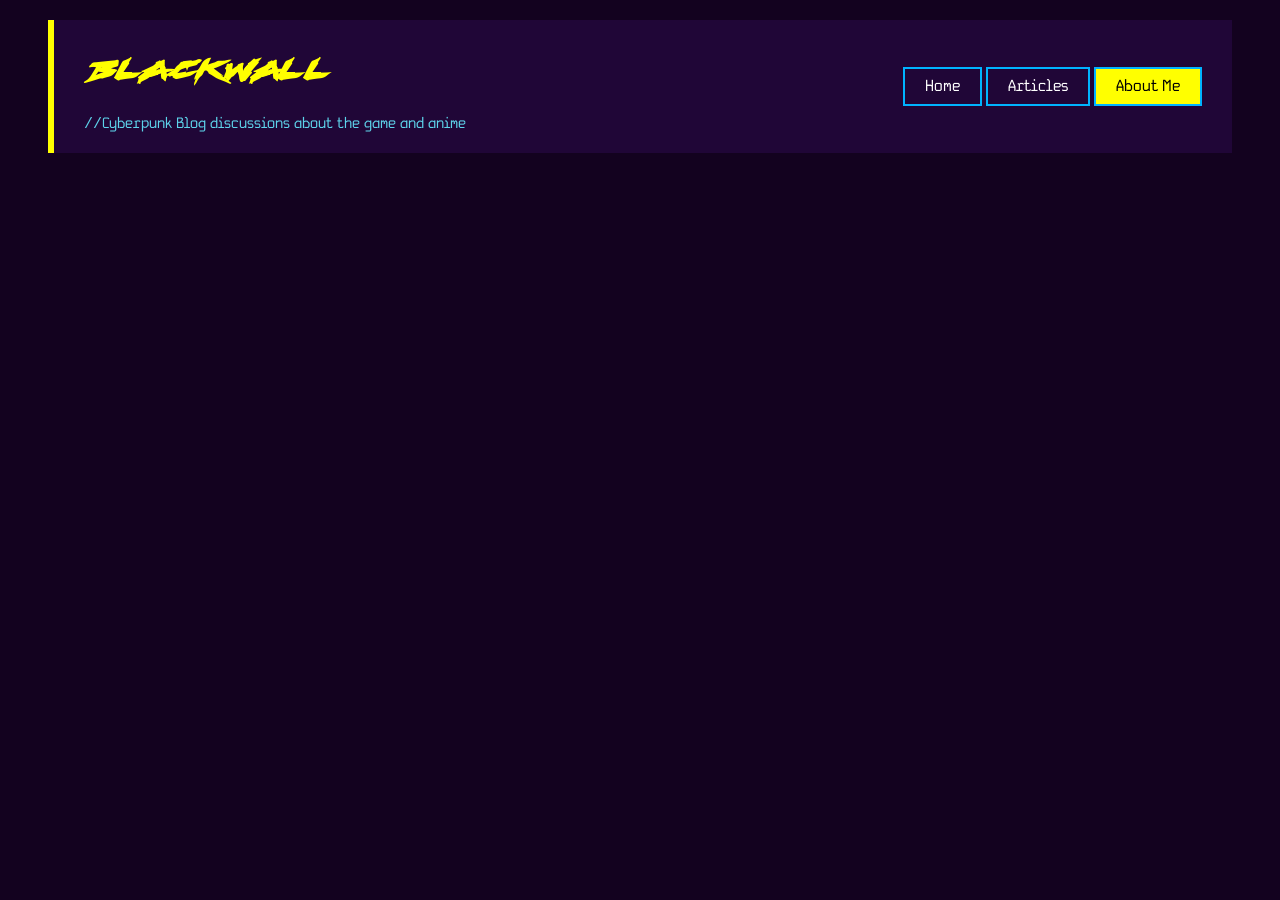
==== About.html @ 43f7b6a6 "Fixed layout of the Article page" ====
<!doctype html>
<html lang="en">
  <head>
    <meta charset="UTF-8" />
    <meta name="viewport" content="width=device-width, initial-scale=1.0" />
    <title>About Page</title>
    <link rel="stylesheet" href="Styling.css" />
  </head>
  <body>
    <nav>
      <div>
        <h1 class="cyberfont" style="font-size: 30px">BLACKWALL</h1>
        <p>//Cyberpunk Blog discussions about the game and anime</p>
      </div>
      <div>
        <a href="index.html" class="navbuttons">Home</a>
        <a href="Articles.html" class="navbuttons">Articles</a>
        <a
          href="About.html"
          class="navbuttons"
          style="background-color: yellow; color: black"
          >About Me</a
        >
      </div>
    </nav>
  </body>
</html>
---- Styling.css ----
body {
  background-color: rgb(19, 2, 31);
}

nav {
  background-color: rgb(32, 6, 55);
  padding: 5px 30px;
  justify-content: space-between;
  margin-top: 20px;
  margin-left: 40px;
  margin-right: 40px;
  border-left: 6px solid yellow;
}

@font-face {
  font-family: "Roguepunk";
  src: url("fonts/Roguepunk-aY3KR.ttf") format("truetype");
}

@font-face {
  font-family: "FieldMono";
  src: url("fonts/Fieldmono-6R7Xg.otf") format("opentype");
}

body {
  font-family: "FieldMono", "Courier New", monospace;
}

.cyberfont {
  font-family: "Roguepunk", sans-serif;
  color: yellow;
}

nav {
  display: flex;
  justify-content: space-between;
  align-items: center;
  flex-wrap: wrap;
}

.navlinks {
  display: flex;
  gap: 20px;
}

.navbuttons {
  border: 2px solid rgb(0, 179, 255);
  padding: 10px 20px;
  color: white;
  text-decoration: none;
}

.navbuttons:hover {
  background-color: #ff2a6d;
  color: rgb(19, 2, 31);
}

p {
  color: rgba(97, 223, 246, 0.945);
  font-size: 15px;
}

.greeting {
  background-color: #2a0f5e;
  border: red solid 1px;
  color: white;
  padding: 20px 30px;
  margin-top: 20px;
  margin-left: 40px;
  margin-right: 20px;
  flex-wrap: wrap;
  width: 65%;
}

.content-layout {
  display: grid;
  grid-template-columns: minmax(0, 1fr) 25%;
  gap: 20px;
  align-items: start;
  margin: 20px 40px 0;
}

.content-layout .greeting {
  width: auto;
  margin: 0;
}

.main-content {
  min-width: 0;
}

.paragraphs {
  font-family: "FieldMono";
  color: rgba(97, 223, 246, 0.945);
}

.widget1 {
  background-color: rgb(32, 6, 55);
  border: 2px solid rgb(0, 179, 255);
  padding: 16px;
}

.widget2 {
  background-color: rgb(32, 6, 55);
  border: 2px solid red;
  padding: 16px;
}

aside {
  display: grid;
  gap: 20px;
  align-content: start;
}

.default {
  font-family: initial;
}

.stat {
  display: grid;
  grid-template-columns: 70px 1fr;
  gap: 8px;
  align-items: center;
  margin: 10px 0;
  color: white;
  font-size: 14px;
}

.bar {
  height: 10px;
  background-color: #2b1760;
}

.bar i {
  display: block;
  height: 100%;
  background-color: cyan;
}

.bar i.pink {
  background-color: #ff2a6d;
}

.bar i.green {
  background-color: #00ff00;
}

.article1 {
  display: grid;
  gap: 20px;
  margin: 20px 40px 0;
  gap: 20px;
  border-top: 4px solid rgb(0, 179, 255);
  width: 50%;
}
.article2 {
  display: grid;
  gap: 20px;
  margin-top: 20px;
  border: 2px solid red;
}
.article3 {
  display: grid;
  gap: 20px;
  margin-top: 20px;
  border: 2px solid yellow;
}
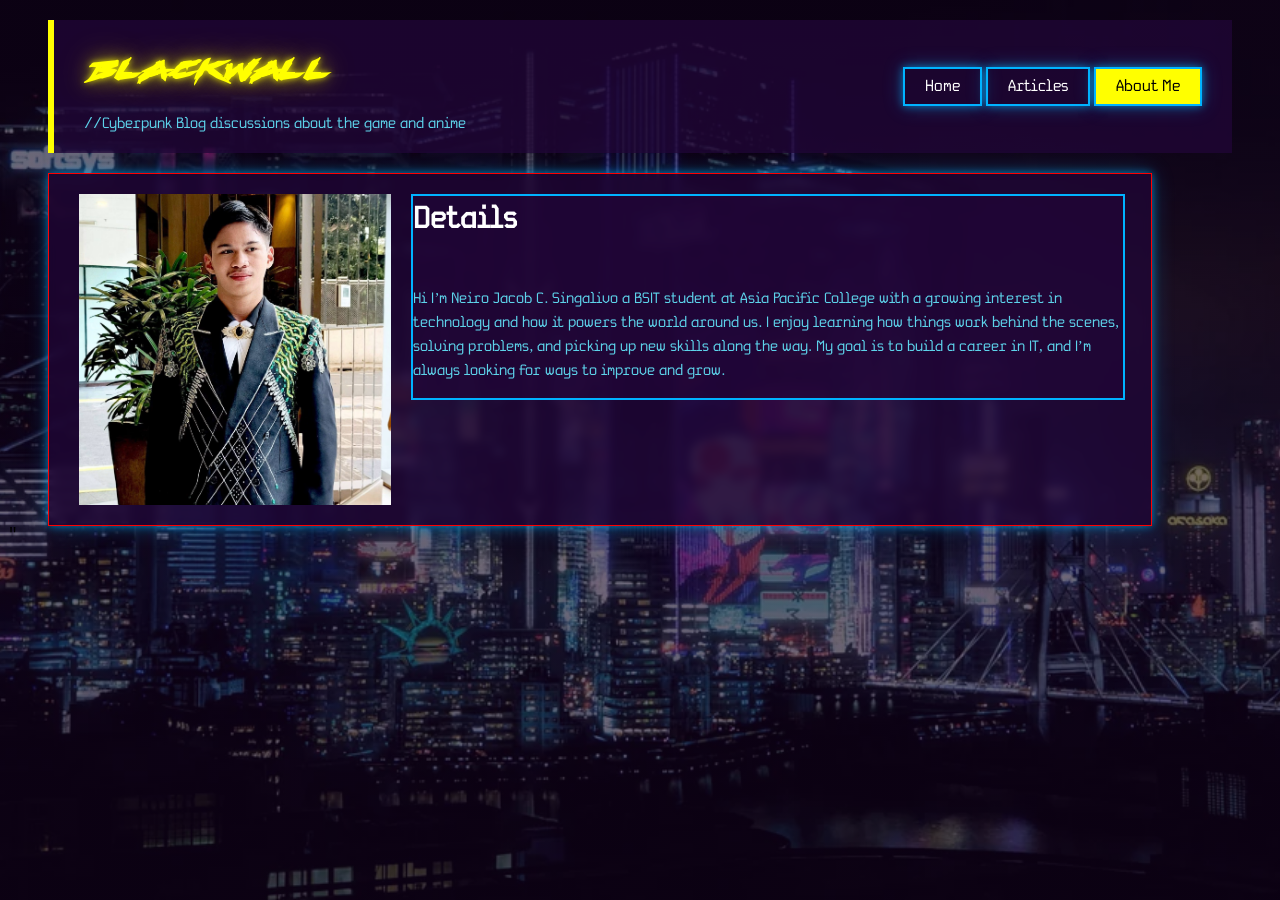
==== commit 01a6b926: "added bio" ====
--- a/About.html
+++ b/About.html
@@ -23,5 +23,42 @@
         >
       </div>
     </nav>
+    <section class="content-layout">
+      <div class="profile">
+        <img
+          src="images/895708413_2208042649807822_4924034978207932826_n.avif"
+          alt="Profile Picture"
+          class="profile-image"
+          height="30%"
+          width="30%"
+        />
+        <section>
+          <div>
+            <article class="article1">
+              <h2
+                class="paragraphs"
+                style="
+                  font-size: 30px;
+                  color: white;
+                  text-align: left;
+                  margin: 0 0 8px;
+                "
+              >
+                Details
+              </h2>
+              <p class="paragraphs">
+                Hi I’m Neiro Jacob C. Singalivo a BSIT student at Asia Pacific
+                College with a growing interest in technology and how it powers
+                the world around us. I enjoy learning how things work behind the
+                scenes, solving problems, and picking up new skills along the
+                way. My goal is to build a career in IT, and I’m always looking
+                for ways to improve and grow.
+              </p>
+            </article>
+          </div>
+        </section>
+      </div>
+    </section>
+    "
   </body>
 </html>
--- a/Styling.css
+++ b/Styling.css
@@ -1,5 +1,10 @@
 body {
-  background-color: rgb(19, 2, 31);
+  background-image:
+    linear-gradient(rgba(19, 2, 31, 0.6), rgba(19, 2, 31, 0.6)),
+    url("images/cyberpunk-2077-night-city-wallpaper-4k-v0-mdvmefeejg331.png");
+  background-size: cover;
+  background-position: center;
+  background-attachment: fixed;
 }
 
 nav {
@@ -63,7 +68,7 @@
 .greeting {
   background-color: #2a0f5e;
   border: red solid 1px;
-  color: white;
+
   padding: 20px 30px;
   margin-top: 20px;
   margin-left: 40px;
@@ -92,24 +97,58 @@
 .paragraphs {
   font-family: "FieldMono";
   color: rgba(97, 223, 246, 0.945);
+  line-height: 1.6;
 }
 
 .widget1 {
   background-color: rgb(32, 6, 55);
   border: 2px solid rgb(0, 179, 255);
   padding: 16px;
+  margin: 0;
+  box-sizing: border-box;
 }
 
 .widget2 {
   background-color: rgb(32, 6, 55);
   border: 2px solid red;
   padding: 16px;
+  margin: 0;
+  box-sizing: border-box;
+}
+.widget3 {
+  background-color: rgb(32, 6, 55);
+  border: 2px solid #00ff00;
+  padding: 16px;
+  margin: 0;
+  box-sizing: border-box;
 }
 
 aside {
   display: grid;
   gap: 20px;
   align-content: start;
+  margin-top: 25px;
+}
+
+.video-wrap {
+  width: 100%;
+}
+
+.video-wrap iframe,
+.widget2 img {
+  display: block;
+  width: 100%;
+  max-width: 100%;
+  box-sizing: border-box;
+}
+
+.video-wrap iframe {
+  aspect-ratio: 16 / 9;
+  height: auto;
+}
+
+.widget2 img {
+  height: auto;
 }
 
 .default {
@@ -148,10 +187,10 @@
 .article1 {
   display: grid;
   gap: 20px;
-  margin: 20px 40px 0;
-  gap: 20px;
-  border-top: 4px solid rgb(0, 179, 255);
-  width: 50%;
+  margin-left: 0px;
+  gap: 20px;
+  border: 2px solid rgb(0, 179, 255);
+  width: 100%;
 }
 .article2 {
   display: grid;
@@ -165,3 +204,115 @@
   margin-top: 20px;
   border: 2px solid yellow;
 }
+
+.article4 {
+  display: grid;
+  gap: 20px;
+  margin-top: 20px;
+  border: 2px solid #50e150;
+}
+
+/* adjusting the background opacity of the nav, greeting, widget1, widget2, article1, article2, and article3 elements to 0.75 for better visibility against the background image. */
+nav {
+  background-color: rgba(32, 6, 55, 0.75);
+}
+
+.greeting {
+  background-color: rgba(42, 15, 94, 0.75); /* #2a0f5e in rgb */
+}
+
+.widget1,
+.widget2 {
+  background-color: rgba(32, 6, 55, 0.75);
+}
+
+.article1,
+.article2,
+.article3,
+.article4 {
+  background-color: rgba(32, 6, 55, 0.75);
+}
+
+.greeting,
+.widget1,
+.widget2 {
+  backdrop-filter: blur(4px);
+}
+
+.cyberfont {
+  text-shadow:
+    0 0 6px rgba(255, 255, 0, 0.8),
+    0 0 18px rgba(255, 255, 0, 0.5),
+    0 0 36px rgba(255, 255, 0, 0.3);
+}
+
+.widget1,
+.navbuttons {
+  box-shadow:
+    0 0 8px rgba(0, 179, 255, 0.6),
+    0 0 20px rgba(0, 179, 255, 0.3);
+}
+
+.widget2 {
+  box-shadow:
+    0 0 8px rgba(255, 0, 0, 0.6),
+    0 0 20px rgba(255, 0, 0, 0.3);
+}
+
+.article-row {
+  display: grid;
+  grid-template-columns: 1fr 1fr;
+  gap: 20px;
+  margin-top: 25px;
+}
+
+.article-row > article {
+  width: auto;
+  margin: 20px;
+  min-width: 0;
+  padding: 16px 20px;
+  gap: 8px;
+  background-color: rgba(32, 6, 55, 0.75);
+}
+
+.article-row > article h2,
+.article-row > article p {
+  margin: 4px;
+}
+
+.article-section-header {
+  font-family: "Roguepunk", sans-serif;
+  color: yellow;
+  text-shadow:
+    0 0 6px rgba(255, 255, 0, 0.8),
+    0 0 18px rgba(255, 255, 0, 0.5),
+    0 0 36px rgba(255, 255, 0, 0.3);
+}
+
+.profile {
+  display: grid;
+  grid-template-columns: 30% minmax(0, 1fr);
+  gap: 20px;
+  align-items: start;
+  background-color: rgba(32, 6, 55, 0.75);
+  backdrop-filter: blur(4px);
+  border: 1px solid red;
+  box-shadow:
+    0 0 8px rgba(0, 179, 255, 0.6),
+    0 0 20px rgba(0, 179, 255, 0.3);
+
+  padding: 20px 30px;
+
+  width: 120%;
+}
+
+.profile-image {
+  display: block;
+  margin: 0;
+  width: 100%;
+  height: auto;
+}
+
+.profile > aside {
+  margin-top: 0;
+}
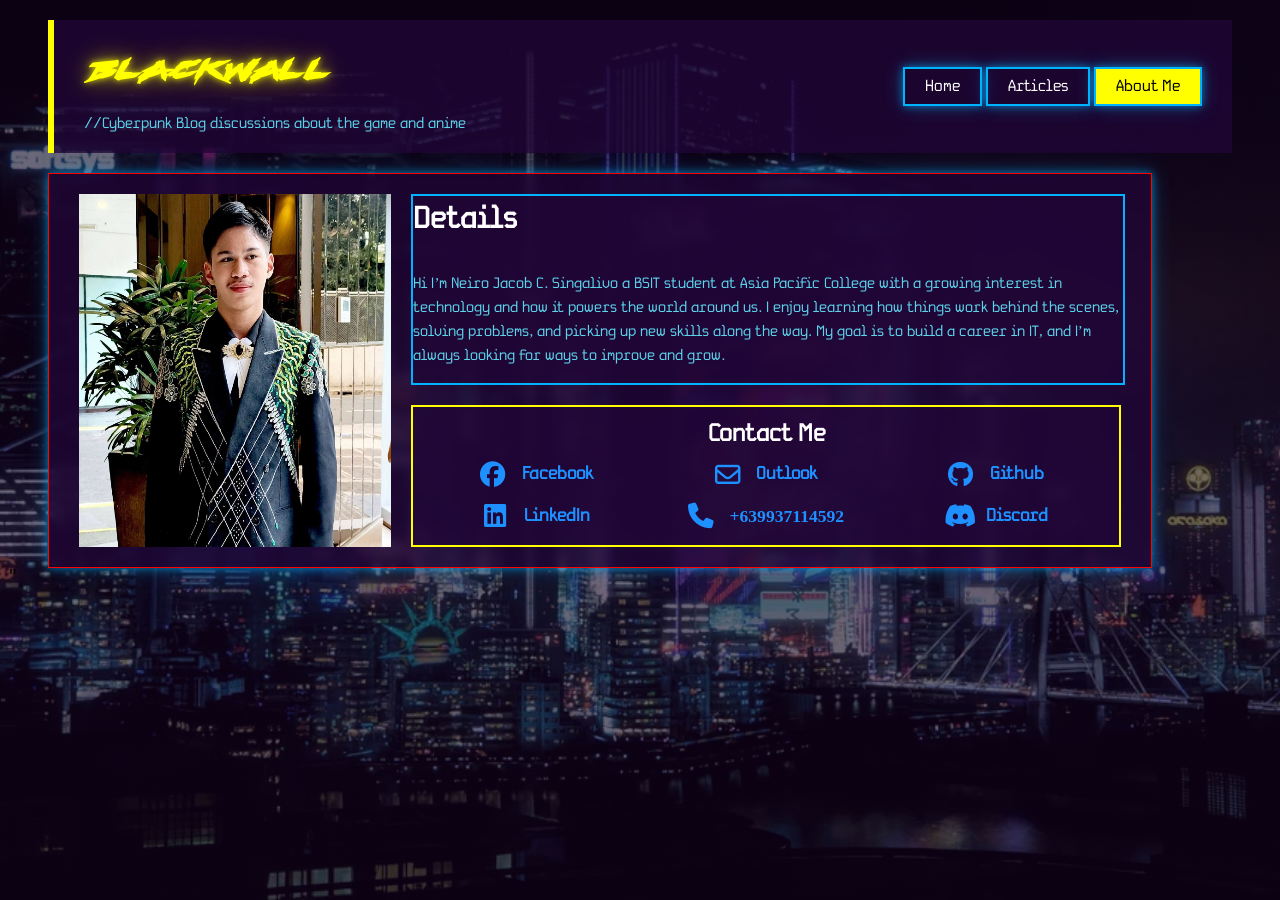
==== commit 3293b5fe: "added contact links" ====
--- a/About.html
+++ b/About.html
@@ -5,6 +5,10 @@
     <meta name="viewport" content="width=device-width, initial-scale=1.0" />
     <title>About Page</title>
     <link rel="stylesheet" href="Styling.css" />
+    <link
+      rel="stylesheet"
+      href="https://cdnjs.cloudflare.com/ajax/libs/font-awesome/6.5.1/css/all.min.css"
+    />
   </head>
   <body>
     <nav>
@@ -55,6 +59,52 @@
                 for ways to improve and grow.
               </p>
             </article>
+
+            <section class="contact-section">
+              <h2 class="contact-title">Contact Me</h2>
+              <div class="Contactlinks">
+                <a
+                  href="https://www.facebook.com/neiro.singalivo.1"
+                  target="_blank"
+                  rel="noopener noreferrer"
+                >
+                  <i class="fa-brands fa-facebook"></i>
+                  <span>Facebook</span>
+                </a>
+                <a href="mailto:ncsingalivo@student.apc.edu.ph">
+                  <i class="fa-regular fa-envelope"></i>
+                  <span>Outlook</span>
+                </a>
+                <a
+                  href="https://github.com/neiro-singalivo"
+                  target="_blank"
+                  rel="noopener noreferrer"
+                >
+                  <i class="fa-brands fa-github"></i>
+                  <span>Github</span>
+                </a>
+                <a
+                  href="https://www.linkedin.com/in/neiro-singalivo-686011381/"
+                  target="_blank"
+                  rel="noopener noreferrer"
+                >
+                  <i class="fa-brands fa-linkedin"></i>
+                  <span>LinkedIn</span>
+                </a>
+                <a href="tel:+639937114592">
+                  <i class="fa-solid fa-phone"></i>
+                  <span><b class="default">+639937114592</b></span>
+                </a>
+                <a
+                  href="https://discord.com/users/750104490186899468"
+                  target="_blank"
+                  rel="noopener noreferrer"
+                >
+                  <i class="fa-brands fa-discord"></i>
+                  <span>Discord</span>
+                </a>
+              </div>
+            </section>
           </div>
         </section>
       </div>
--- a/Styling.css
+++ b/Styling.css
@@ -100,6 +100,55 @@
   line-height: 1.6;
 }
 
+.article1 p {
+  margin-top: 0;
+}
+
+.contact-section {
+  margin-top: 20px;
+  padding: 16px;
+  border: 2px solid yellow;
+  background-color: rgba(32, 6, 55, 0.75);
+}
+
+.contact-title {
+  margin: 0 0 16px;
+  color: white;
+  text-align: center;
+}
+
+.Contactlinks {
+  display: grid;
+  grid-template-columns: repeat(3, minmax(0, 1fr));
+  gap: 16px;
+  align-items: center;
+}
+
+.Contactlinks a {
+  display: inline-flex;
+  align-items: center;
+  justify-self: center;
+  gap: 8px;
+  color: dodgerblue;
+  font-weight: 600;
+  font-size: 1.1rem;
+  text-decoration: none;
+  transition: 0.2s;
+}
+
+.Contactlinks a:hover {
+  color: #ff2a6d;
+
+  transform: translateY(-3px);
+}
+
+.Contactlinks i {
+  width: 1.6rem;
+  margin-right: 8px;
+  font-size: 1.6rem;
+  text-align: center;
+}
+
 .widget1 {
   background-color: rgb(32, 6, 55);
   border: 2px solid rgb(0, 179, 255);
@@ -310,7 +359,7 @@
   display: block;
   margin: 0;
   width: 100%;
-  height: auto;
+  height: 100%;
 }
 
 .profile > aside {
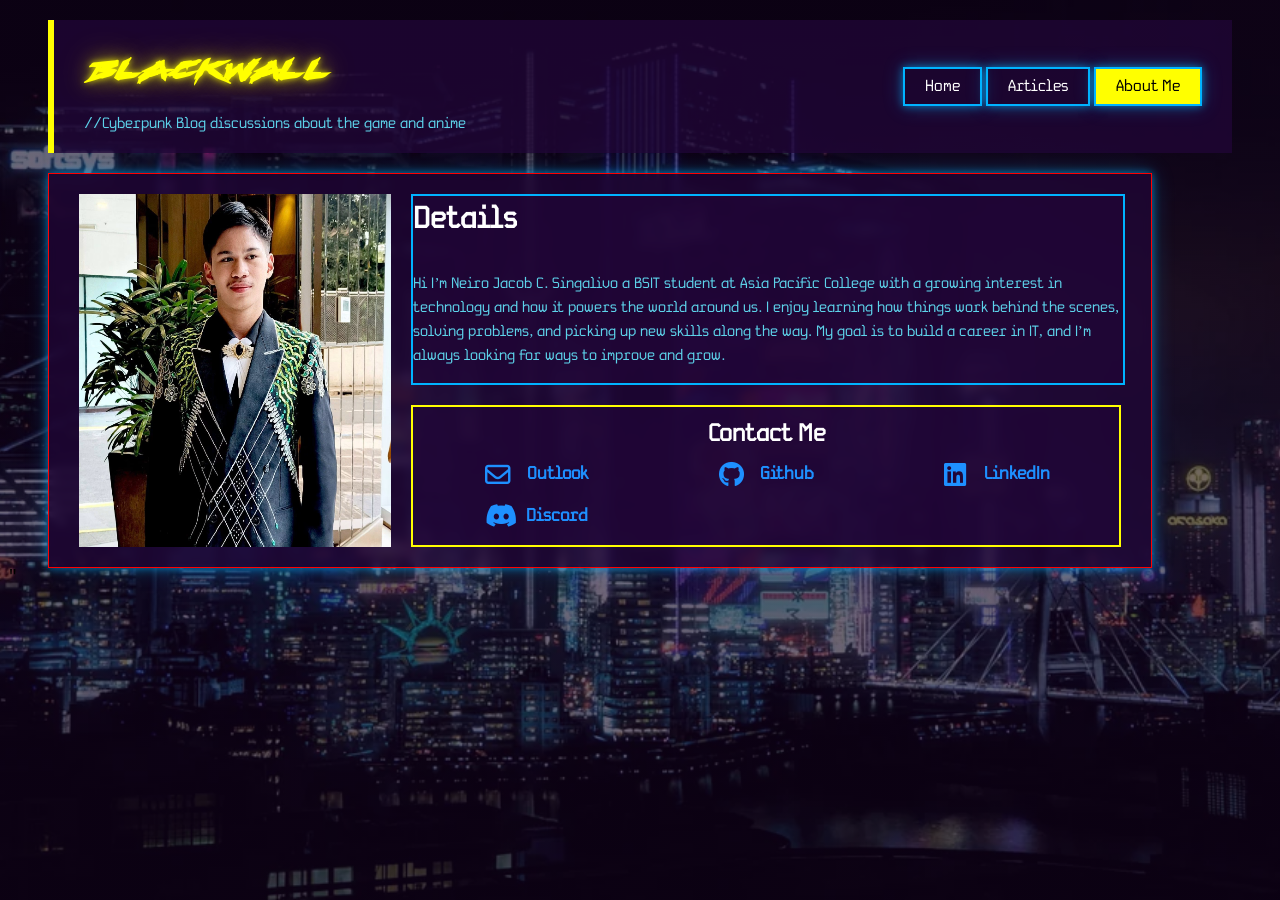
==== commit 6d6fa3b5: "removed facebook and number" ====
--- a/About.html
+++ b/About.html
@@ -63,14 +63,6 @@
             <section class="contact-section">
               <h2 class="contact-title">Contact Me</h2>
               <div class="Contactlinks">
-                <a
-                  href="https://www.facebook.com/neiro.singalivo.1"
-                  target="_blank"
-                  rel="noopener noreferrer"
-                >
-                  <i class="fa-brands fa-facebook"></i>
-                  <span>Facebook</span>
-                </a>
                 <a href="mailto:ncsingalivo@student.apc.edu.ph">
                   <i class="fa-regular fa-envelope"></i>
                   <span>Outlook</span>
@@ -91,10 +83,7 @@
                   <i class="fa-brands fa-linkedin"></i>
                   <span>LinkedIn</span>
                 </a>
-                <a href="tel:+639937114592">
-                  <i class="fa-solid fa-phone"></i>
-                  <span><b class="default">+639937114592</b></span>
-                </a>
+
                 <a
                   href="https://discord.com/users/750104490186899468"
                   target="_blank"
--- a/Styling.css
+++ b/Styling.css
@@ -365,3 +365,56 @@
 .profile > aside {
   margin-top: 0;
 }
+
+@media (max-width: 800px) {
+  .content-layout {
+    grid-template-columns: 1fr;
+    margin: 15px;
+  }
+  .article-row {
+    grid-template-columns: 1fr;
+  }
+  .article-row > article {
+    margin: 0;
+  }
+  aside {
+    margin-top: 0;
+  }
+  nav {
+    margin: 15px;
+    padding: 10px 15px;
+  }
+  .navbuttons {
+    padding: 8px 14px;
+    font-size: 14px;
+  }
+  .greeting {
+    padding: 15px;
+  }
+  .greeting h1 {
+    font-size: 28px !important;
+  }
+  .greeting p {
+    font-size: 16px !important;
+  }
+  .profile {
+    grid-template-columns: 1fr;
+    width: auto;
+  }
+  .profile-image {
+    max-width: 260px;
+    height: auto;
+  }
+  .Contactlinks {
+    grid-template-columns: repeat(2, minmax(0, 1fr));
+  }
+  body {
+    background-attachment: scroll;
+  }
+}
+
+@media (max-width: 480px) {
+  .Contactlinks {
+    grid-template-columns: 1fr;
+  }
+}
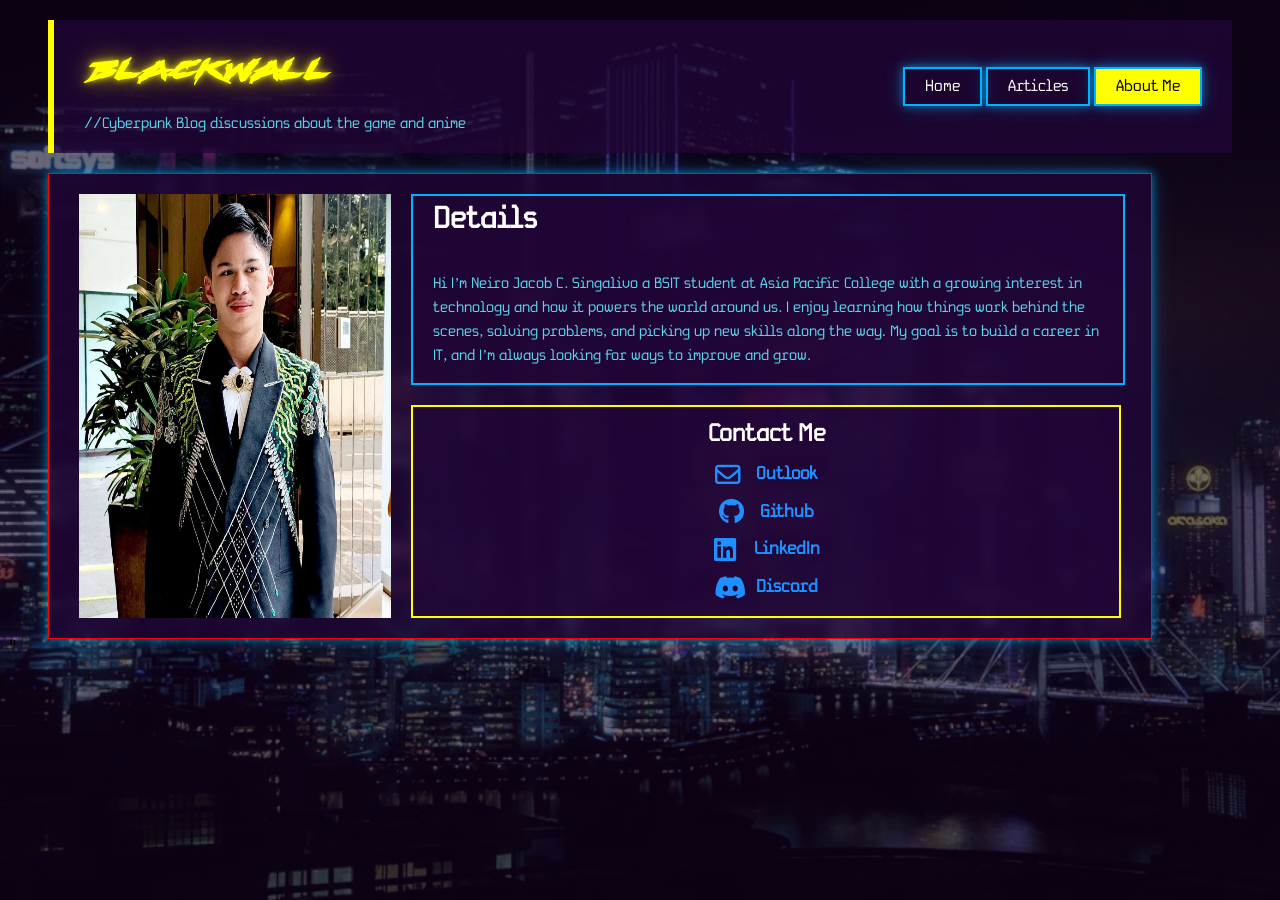
==== commit cfa37db7: "fixed details margin" ====
--- a/About.html
+++ b/About.html
@@ -46,11 +46,15 @@
                   color: white;
                   text-align: left;
                   margin: 0 0 8px;
+                  margin-left: 20px;
                 "
               >
                 Details
               </h2>
-              <p class="paragraphs">
+              <p
+                class="paragraphs"
+                style="margin-left: 20px; margin-right: 20px"
+              >
                 Hi I’m Neiro Jacob C. Singalivo a BSIT student at Asia Pacific
                 College with a growing interest in technology and how it powers
                 the world around us. I enjoy learning how things work behind the
@@ -62,37 +66,44 @@
 
             <section class="contact-section">
               <h2 class="contact-title">Contact Me</h2>
-              <div class="Contactlinks">
-                <a href="mailto:ncsingalivo@student.apc.edu.ph">
-                  <i class="fa-regular fa-envelope"></i>
-                  <span>Outlook</span>
-                </a>
-                <a
-                  href="https://github.com/neiro-singalivo"
-                  target="_blank"
-                  rel="noopener noreferrer"
-                >
-                  <i class="fa-brands fa-github"></i>
-                  <span>Github</span>
-                </a>
-                <a
-                  href="https://www.linkedin.com/in/neiro-singalivo-686011381/"
-                  target="_blank"
-                  rel="noopener noreferrer"
-                >
-                  <i class="fa-brands fa-linkedin"></i>
-                  <span>LinkedIn</span>
-                </a>
-
-                <a
-                  href="https://discord.com/users/750104490186899468"
-                  target="_blank"
-                  rel="noopener noreferrer"
-                >
-                  <i class="fa-brands fa-discord"></i>
-                  <span>Discord</span>
-                </a>
-              </div>
+              <ul class="Contactlinks">
+                <li>
+                  <a href="mailto:ncsingalivo@student.apc.edu.ph">
+                    <i class="fa-regular fa-envelope"></i>
+                    <span>Outlook</span>
+                  </a>
+                </li>
+                <li>
+                  <a
+                    href="https://github.com/neiro-singalivo"
+                    target="_blank"
+                    rel="noopener noreferrer"
+                  >
+                    <i class="fa-brands fa-github"></i>
+                    <span>Github</span>
+                  </a>
+                </li>
+                <li>
+                  <a
+                    href="https://www.linkedin.com/in/neiro-singalivo-686011381/"
+                    target="_blank"
+                    rel="noopener noreferrer"
+                  >
+                    <i class="fa-brands fa-linkedin"></i>
+                    <span>LinkedIn</span>
+                  </a>
+                </li>
+                <li>
+                  <a
+                    href="https://discord.com/users/750104490186899468"
+                    target="_blank"
+                    rel="noopener noreferrer"
+                  >
+                    <i class="fa-brands fa-discord"></i>
+                    <span>Discord</span>
+                  </a>
+                </li>
+              </ul>
             </section>
           </div>
         </section>
--- a/Styling.css
+++ b/Styling.css
@@ -119,16 +119,22 @@
 
 .Contactlinks {
   display: grid;
-  grid-template-columns: repeat(3, minmax(0, 1fr));
-  gap: 16px;
-  align-items: center;
+  gap: 12px;
+  margin: 0;
+  padding: 0;
+  list-style: none;
+}
+
+.Contactlinks li {
+  display: flex;
+  justify-content: center;
 }
 
 .Contactlinks a {
   display: inline-flex;
   align-items: center;
+  gap: 8px;
   justify-self: center;
-  gap: 8px;
   color: dodgerblue;
   font-weight: 600;
   font-size: 1.1rem;
@@ -405,16 +411,7 @@
     max-width: 260px;
     height: auto;
   }
-  .Contactlinks {
-    grid-template-columns: repeat(2, minmax(0, 1fr));
-  }
   body {
     background-attachment: scroll;
   }
 }
-
-@media (max-width: 480px) {
-  .Contactlinks {
-    grid-template-columns: 1fr;
-  }
-}
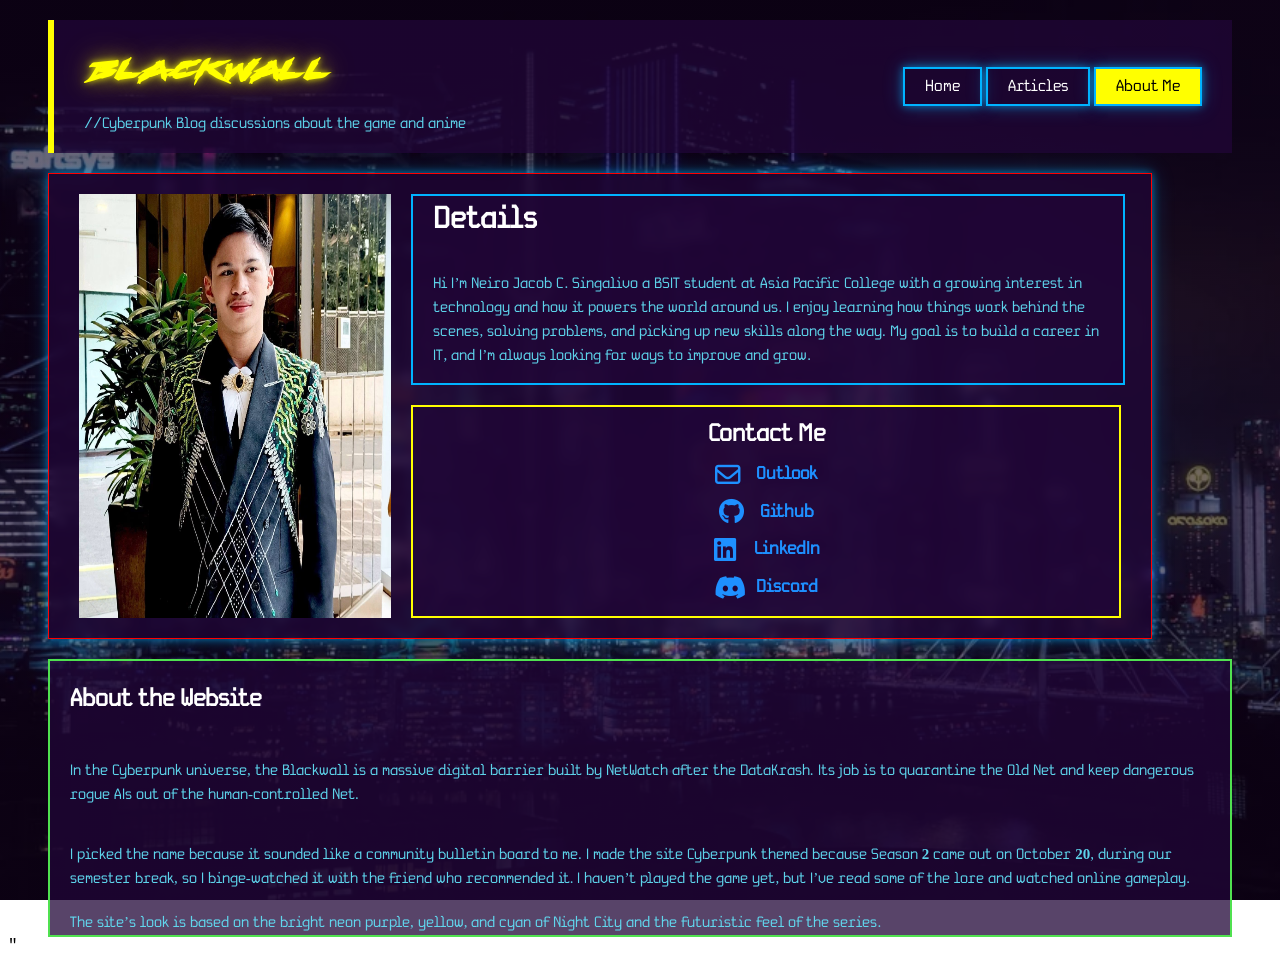
==== commit 96390b8c: "added details about the  website" ====
--- a/About.html
+++ b/About.html
@@ -109,6 +109,37 @@
         </section>
       </div>
     </section>
+    <section>
+      <article class="article4" style="margin-left: 40px; margin-right: 40px">
+        <h2 class="paragraphs" style="color: white; margin-left: 20px">
+          About the Website
+        </h2>
+        <p
+          class="paragraphs"
+          style="margin-left: 20px; margin-right: 20px; margin-top: 0px"
+        >
+          In the Cyberpunk universe, the Blackwall is a massive digital barrier
+          built by NetWatch after the DataKrash. Its job is to quarantine the
+          Old Net and keep dangerous rogue AIs out of the human-controlled Net.
+          <br />
+        </p>
+
+        <p class="paragraphs" style="margin: 0 20px">
+          I picked the name because it sounded like a community bulletin board
+          to me. I made the site Cyberpunk themed because Season
+          <b class="default">2</b> came out on October
+          <b class="default">20</b>, during our semester break, so I
+          binge-watched it with the friend who recommended it. I haven’t played
+          the game yet, but I’ve read some of the lore and watched online
+          gameplay.
+        </p>
+
+        <p class="paragraphs" style="margin: 0 20px">
+          The site’s look is based on the bright neon purple, yellow, and cyan
+          of Night City and the futuristic feel of the series.
+        </p>
+      </article>
+    </section>
     "
   </body>
 </html>
--- a/Styling.css
+++ b/Styling.css
@@ -415,3 +415,93 @@
     background-attachment: scroll;
   }
 }
+
+.loader {
+  position: fixed;
+  inset: 0;
+  z-index: 9999;
+  display: flex;
+  flex-direction: column;
+  align-items: center;
+  justify-content: center;
+  gap: 14px;
+  background: rgb(13, 2, 33);
+  animation: loader-hide 0.6s ease 2.6s forwards;
+}
+
+.loader-title {
+  font-size: 56px;
+  margin: 0;
+  animation: loader-glitch 1.2s infinite steps(1);
+}
+
+.loader-text,
+.loader-sub {
+  margin: 0;
+  letter-spacing: 3px;
+  color: cyan;
+}
+
+.loader-sub {
+  font-size: 12px;
+  color: #ff2a6d;
+}
+
+.loader-bar {
+  width: min(320px, 70vw);
+  height: 10px;
+  border: 2px solid rgb(0, 179, 255);
+  box-shadow: 0 0 8px rgba(0, 179, 255, 0.6);
+}
+
+.loader-bar i {
+  display: block;
+  height: 100%;
+  width: 0;
+  background: yellow;
+  animation: loader-fill 2.4s ease-in-out forwards;
+}
+
+@keyframes loader-fill {
+  to {
+    width: 100%;
+  }
+}
+
+@keyframes loader-glitch {
+  0%,
+  85%,
+  100% {
+    text-shadow: 0 0 8px rgba(255, 255, 0, 0.8);
+    transform: none;
+  }
+  88% {
+    text-shadow:
+      -4px 0 #ff2a6d,
+      4px 0 cyan;
+    transform: translateX(3px);
+  }
+  94% {
+    text-shadow:
+      4px 0 #ff2a6d,
+      -4px 0 cyan;
+    transform: translateX(-3px);
+  }
+}
+
+@keyframes loader-hide {
+  to {
+    opacity: 0;
+    visibility: hidden;
+    pointer-events: none;
+  }
+}
+
+@media (prefers-reduced-motion: reduce) {
+  .loader {
+    animation-delay: 0.5s;
+  }
+  .loader-title {
+    animation: none;
+  }
+}
